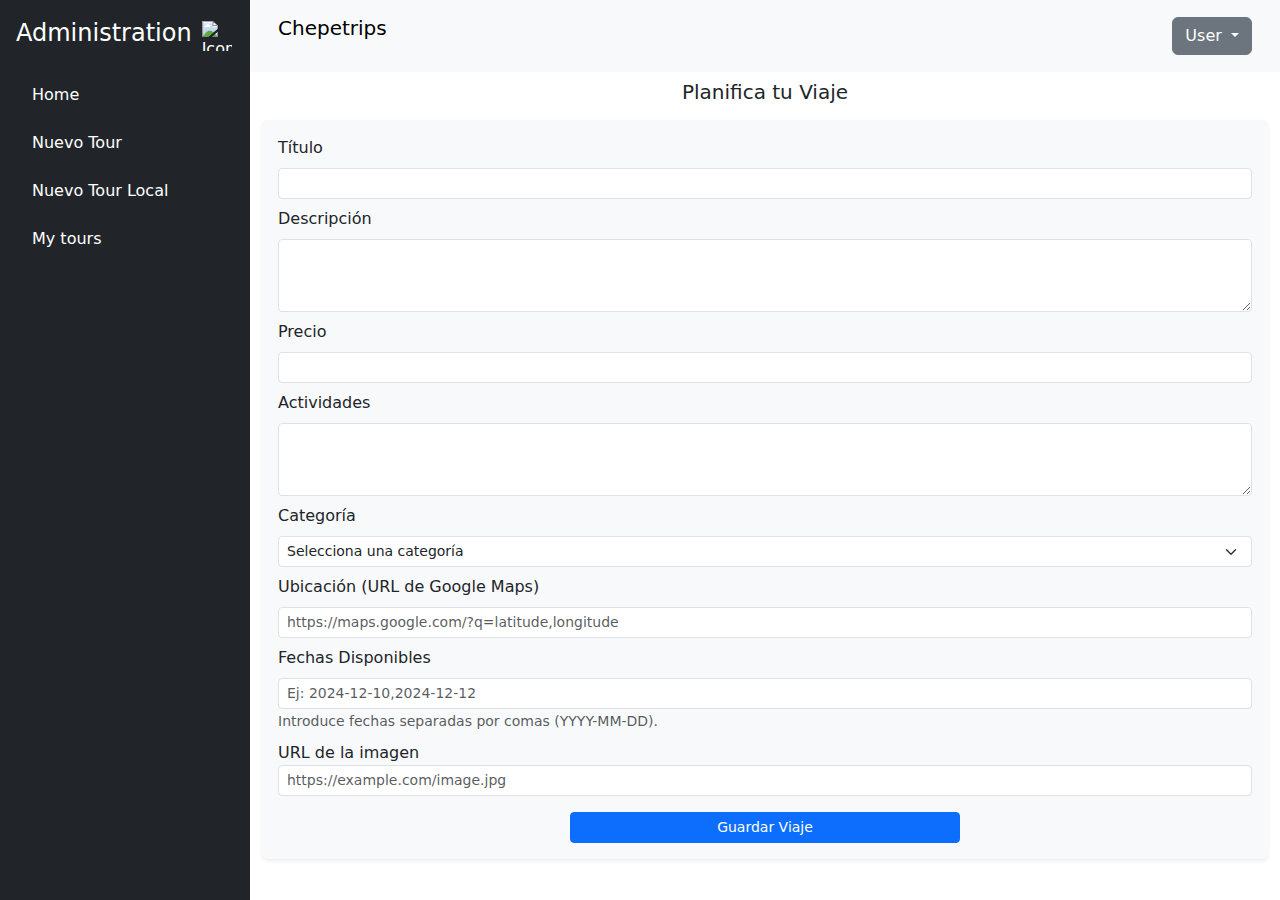
==== Admin/adminDestination.html @ 812adbb2 "admin" ====
<!DOCTYPE html>
<html lang="en">

<head>
    <meta charset="UTF-8">
    <meta name="viewport" content="width=device-width, initial-scale=1.0">
    <link rel="icon" type="image/png" href="/icon.png">
    <title>Chepe trips</title>
    <link href="https://cdn.jsdelivr.net/npm/bootstrap@5.3.0-alpha1/dist/css/bootstrap.min.css" rel="stylesheet">
</head>

<body>
    <div class="d-flex">
        <!-- Sidebar -->
        <div class="bg-dark text-white p-3" style="width: 250px; height: 100vh;">
            <div class="d-flex align-items-center mb-4">
                <h4 class="mb-0">Administration</h4>
                <img src="/icon.png" alt="Icon" style="width: 30px; height: 30px; margin-top:5px; margin-left:10px;" class="me-2">
            </div>
            <ul class="nav flex-column">
                <li class="nav-item mb-2">
                    <a href="/Admin/homeAdmin.html" class="nav-link text-white">Home</a>
                </li>
                <li class="nav-item mb-2">
                    <a href="/Admin/adminDestination.html" class="nav-link text-white">Nuevo Tour</a>
                </li>
                <li class="nav-item mb-2">
                    <a href="/Admin/adminEventLocal.html" class="nav-link text-white">Nuevo Tour Local</a>
                </li>
                <li class="nav-item mb-2">
                    <a href="/Admin/adminTours.html" class="nav-link text-white">My tours</a>
                </li>
            </ul>
        </div>
        <!-- Main content -->
        <div class="flex-grow-1">
            <!-- Navbar -->
            <nav class="navbar navbar-expand-lg navbar-light bg-light px-3">
                <div class="container-fluid">
                    <p class="navbar-brand">Chepetrips</p>
                    <div class="dropdown ms-auto">
                        <button class="btn btn-secondary dropdown-toggle" type="button" id="dropdownUser" data-bs-toggle="dropdown" aria-expanded="false">
                            <i class="bi bi-person-circle"></i> <span id="user-display-name">User</span>
                        </button>
                        <ul class="dropdown-menu dropdown-menu-end" aria-labelledby="dropdownUser">
                            <li><a class="dropdown-item" href="#">Settings</a></li>
                            <li><a class="dropdown-item" href="#">Profile</a></li>
                            <li><hr class="dropdown-divider"></li>
                            <li><button class="dropdown-item" id="logout-btn">Log Out</button></li>
                        </ul>
                    </div>                    
                </div>
            </nav>

            <!-- Content -->
            <div class="container py-2">
                <h1 class="text-center mb-3 fs-5">Planifica tu Viaje</h1>

                <form id="viajeForm" class="bg-light p-3 rounded shadow-sm">
                    <div class="mb-2">
                        <label for="titulo" class="form-label fs-6">Título</label>
                        <input type="text" id="titulo" name="titulo" class="form-control form-control-sm" required>
                    </div>

                    <div class="mb-2">
                        <label for="descripcion" class="form-label fs-6">Descripción</label>
                        <textarea id="descripcion" name="descripcion" class="form-control form-control-sm" rows="3"
                            required></textarea>
                    </div>

                    <div class="mb-2">
                        <label for="precio" class="form-label fs-6">Precio</label>
                        <input type="number" id="precio" name="precio" class="form-control form-control-sm" required>
                    </div>

                    <div class="mb-2">
                        <label for="actividades" class="form-label fs-6">Actividades</label>
                        <textarea id="actividades" name="actividades" class="form-control form-control-sm" rows="3"
                            required></textarea>
                    </div>

                    <div class="mb-2">
                        <label for="categoria" class="form-label fs-6">Categoría</label>
                        <select id="categoria" name="categoria" class="form-select form-select-sm" required>
                            <option value="" disabled selected>Selecciona una categoría</option>
                            <option value="Museo">Museo</option>
                            <option value="Arte">Arte</option>
                            <option value="Cine">Cine</option>
                            <option value="Comida">Comida</option>
                            <option value="Cultura tica">Cultura tica</option>
                            <option value="Teatro">Teatro</option>
                            <option value="Tour">Tour</option>
                            <option value="Descuento">Descuento</option>
                            <option value="Destino">Destino <small>Si selecciona esta ocpcion solo saldra en la pagina de destino</small></option>
                        </select>
                    </div>

                    <div class="mb-2">
                        <label for="ubicacion" class="form-label fs-6">Ubicación (URL de Google Maps)</label>
                        <input type="url" id="ubicacion" name="ubicacion" class="form-control form-control-sm" placeholder="https://maps.google.com/?q=latitude,longitude" required>
                    </div>
                    
                    <div class="mb-2">
                        <label for="fechasDisponibles" class="form-label fs-6">Fechas Disponibles</label>
                        <input type="text" id="fechasDisponibles" name="fechasDisponibles" class="form-control form-control-sm" placeholder="Ej: 2024-12-10,2024-12-12" required>
                        <small class="text-muted">Introduce fechas separadas por comas (YYYY-MM-DD).</small>
                    </div>
                    

                    <div class="mb-2">
                        <label for="imagenUrl" class="fs-6">URL de la imagen</label>
                        <input type="url" name="imagenUrl" class="form-control form-control-sm"
                            placeholder="https://example.com/image.jpg" required>
                    </div>

                    <div class="text-center mt-3">
                        <button type="submit" class="btn btn-primary btn-sm" style="width: 40%;">Guardar Viaje</button>
                    </div>
                </form>
            </div>


        </div>
    </div>


    <!-- Scripts de Bootstrap -->
    <script src="https://cdn.jsdelivr.net/npm/bootstrap@5.3.0-alpha1/dist/js/bootstrap.bundle.min.js"></script>
    <script src="https://www.gstatic.com/firebasejs/9.19.1/firebase-app-compat.js"></script>
    <script src="https://www.gstatic.com/firebasejs/9.19.1/firebase-firestore-compat.js"></script>
    <script type="module" src="/Admin/adminScript.js" defer></script>
    <script type="module" src="/Admin/adminLogin.js"></script>
</body>

</html>
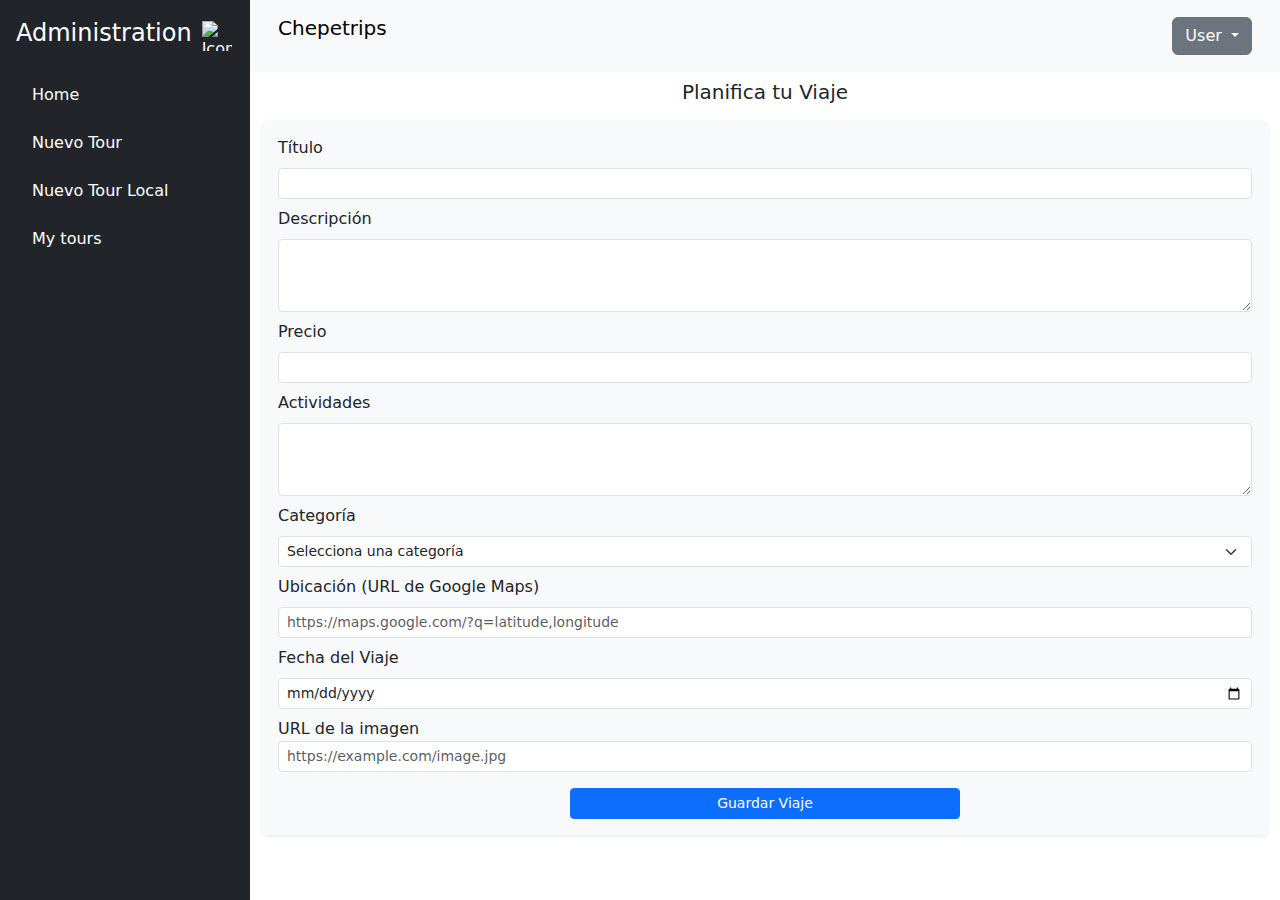
==== commit 3a4e60a1: "evente detail ajustado" ====
--- a/Admin/adminDestination.html
+++ b/Admin/adminDestination.html
@@ -101,10 +101,11 @@
                     </div>
                     
                     <div class="mb-2">
-                        <label for="fechasDisponibles" class="form-label fs-6">Fechas Disponibles</label>
-                        <input type="text" id="fechasDisponibles" name="fechasDisponibles" class="form-control form-control-sm" placeholder="Ej: 2024-12-10,2024-12-12" required>
-                        <small class="text-muted">Introduce fechas separadas por comas (YYYY-MM-DD).</small>
+                        <label for="fecha" class="form-label fs-6">Fecha del Viaje</label>
+                        <input type="date" id="fechasDisponibles" name="fechasDisponibles" class="form-control form-control-sm" required>
                     </div>
+
+                    
                     
 
                     <div class="mb-2">
@@ -124,6 +125,7 @@
     </div>
 
 
+    <script src="https://cdn.jsdelivr.net/npm/sweetalert2@11"></script>
     <!-- Scripts de Bootstrap -->
     <script src="https://cdn.jsdelivr.net/npm/bootstrap@5.3.0-alpha1/dist/js/bootstrap.bundle.min.js"></script>
     <script src="https://www.gstatic.com/firebasejs/9.19.1/firebase-app-compat.js"></script>
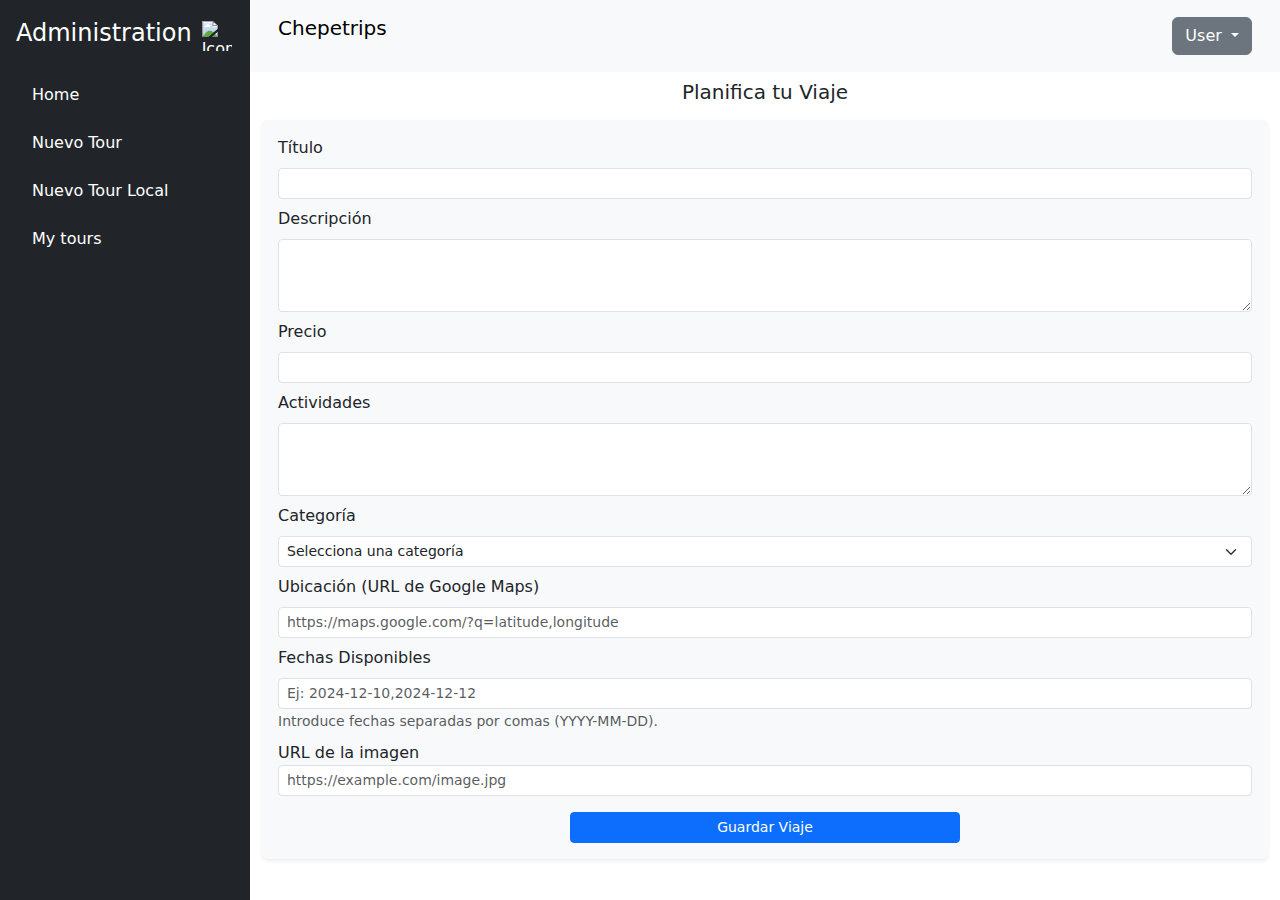
==== commit e00ba11d: "Revert "Merge branch 'main' of https://github.com/Davidcm2803/web_project"" ====
--- a/Admin/adminDestination.html
+++ b/Admin/adminDestination.html
@@ -101,11 +101,10 @@
                     </div>
                     
                     <div class="mb-2">
-                        <label for="fecha" class="form-label fs-6">Fecha del Viaje</label>
-                        <input type="date" id="fechasDisponibles" name="fechasDisponibles" class="form-control form-control-sm" required>
+                        <label for="fechasDisponibles" class="form-label fs-6">Fechas Disponibles</label>
+                        <input type="text" id="fechasDisponibles" name="fechasDisponibles" class="form-control form-control-sm" placeholder="Ej: 2024-12-10,2024-12-12" required>
+                        <small class="text-muted">Introduce fechas separadas por comas (YYYY-MM-DD).</small>
                     </div>
-
-                    
                     
 
                     <div class="mb-2">
@@ -125,7 +124,6 @@
     </div>
 
 
-    <script src="https://cdn.jsdelivr.net/npm/sweetalert2@11"></script>
     <!-- Scripts de Bootstrap -->
     <script src="https://cdn.jsdelivr.net/npm/bootstrap@5.3.0-alpha1/dist/js/bootstrap.bundle.min.js"></script>
     <script src="https://www.gstatic.com/firebasejs/9.19.1/firebase-app-compat.js"></script>
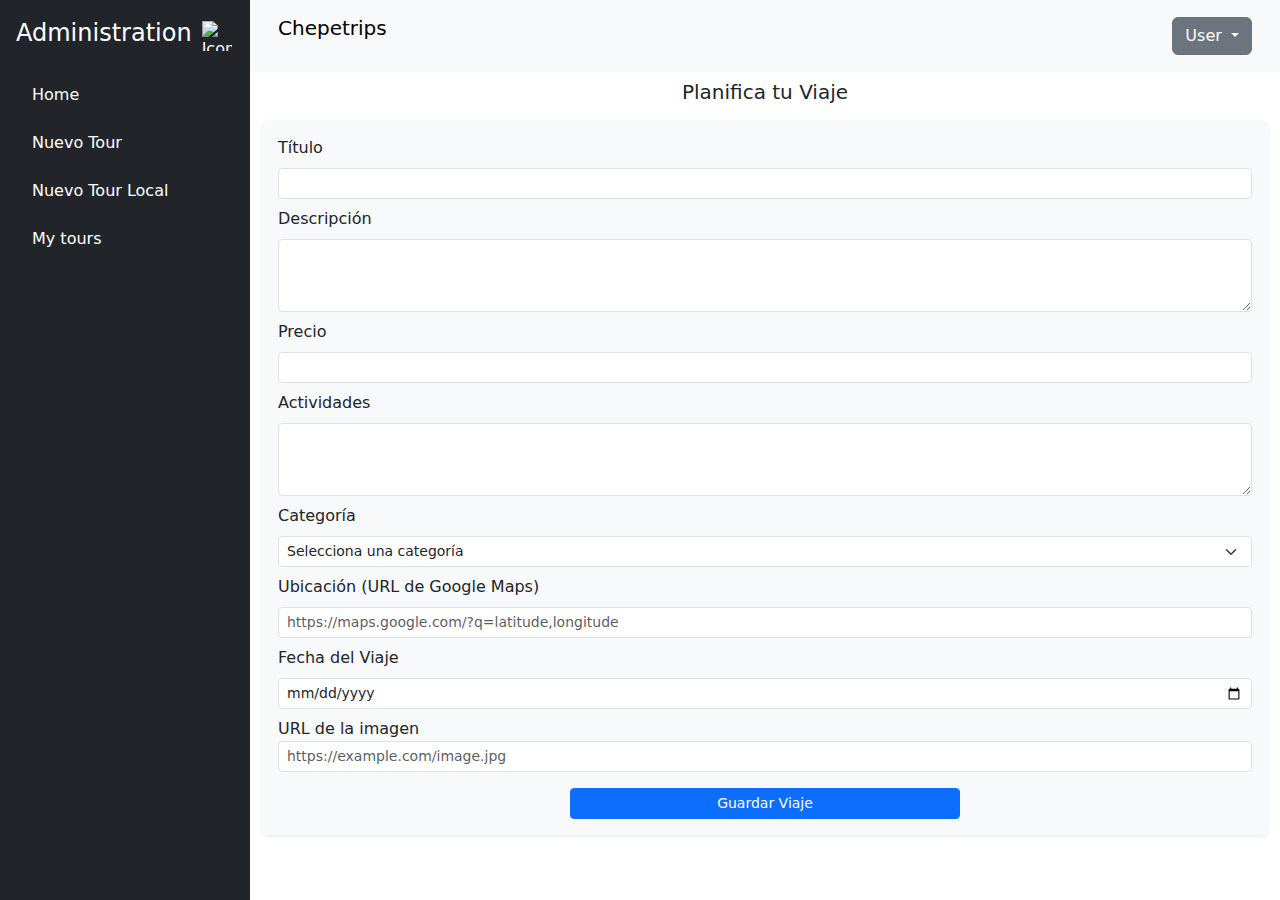
==== commit 00419aac: "Merge branch 'MemeAlerts' of https://github.com/Davidcm2803/web_project into MemeAlerts" ====
--- a/Admin/adminDestination.html
+++ b/Admin/adminDestination.html
@@ -101,10 +101,11 @@
                     </div>
                     
                     <div class="mb-2">
-                        <label for="fechasDisponibles" class="form-label fs-6">Fechas Disponibles</label>
-                        <input type="text" id="fechasDisponibles" name="fechasDisponibles" class="form-control form-control-sm" placeholder="Ej: 2024-12-10,2024-12-12" required>
-                        <small class="text-muted">Introduce fechas separadas por comas (YYYY-MM-DD).</small>
+                        <label for="fecha" class="form-label fs-6">Fecha del Viaje</label>
+                        <input type="date" id="fechasDisponibles" name="fechasDisponibles" class="form-control form-control-sm" required>
                     </div>
+
+                    
                     
 
                     <div class="mb-2">
@@ -124,6 +125,7 @@
     </div>
 
 
+    <script src="https://cdn.jsdelivr.net/npm/sweetalert2@11"></script>
     <!-- Scripts de Bootstrap -->
     <script src="https://cdn.jsdelivr.net/npm/bootstrap@5.3.0-alpha1/dist/js/bootstrap.bundle.min.js"></script>
     <script src="https://www.gstatic.com/firebasejs/9.19.1/firebase-app-compat.js"></script>
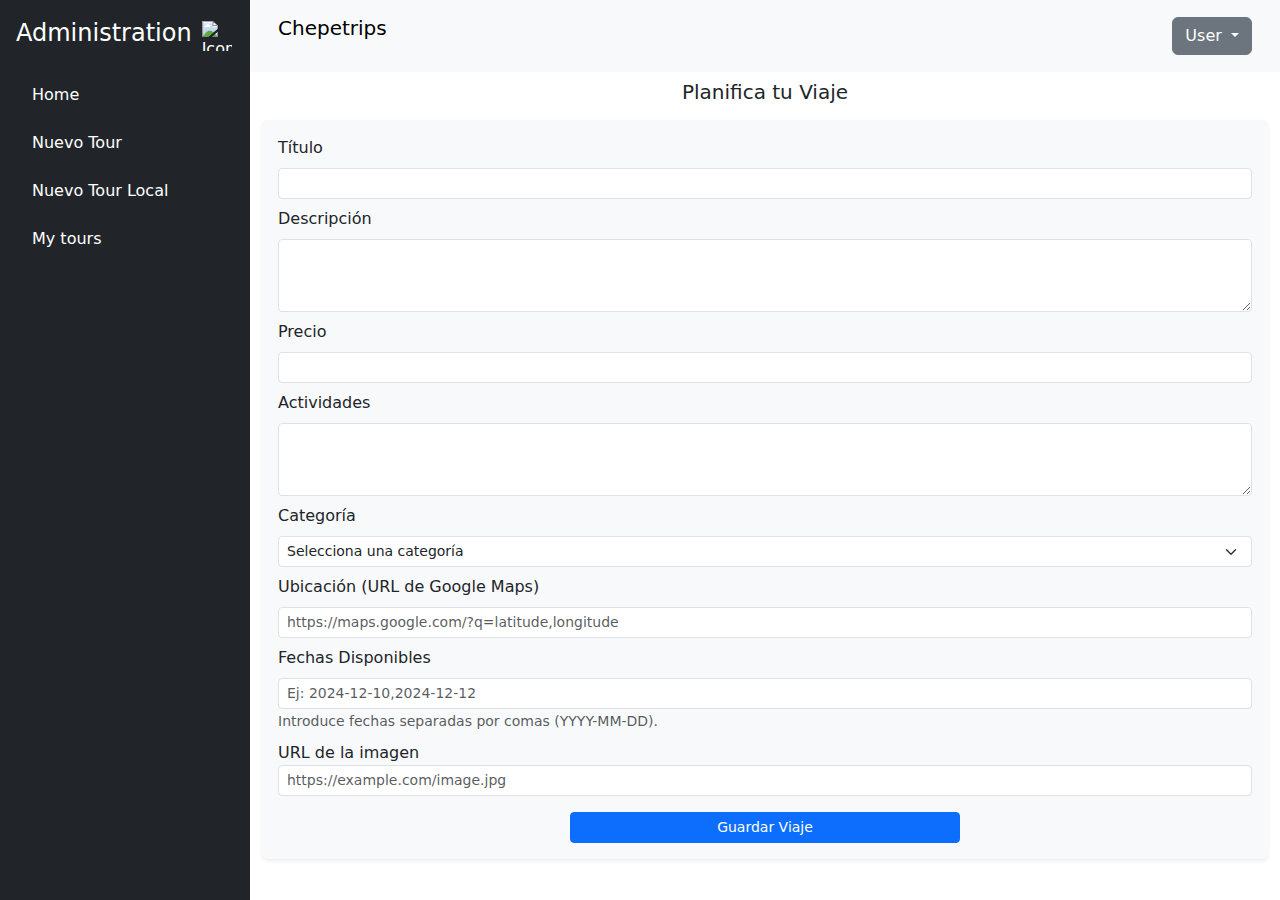
==== commit 939024a2: "Merge branch 'main' into MemeAlerts" ====
--- a/Admin/adminDestination.html
+++ b/Admin/adminDestination.html
@@ -101,11 +101,10 @@
                     </div>
                     
                     <div class="mb-2">
-                        <label for="fecha" class="form-label fs-6">Fecha del Viaje</label>
-                        <input type="date" id="fechasDisponibles" name="fechasDisponibles" class="form-control form-control-sm" required>
+                        <label for="fechasDisponibles" class="form-label fs-6">Fechas Disponibles</label>
+                        <input type="text" id="fechasDisponibles" name="fechasDisponibles" class="form-control form-control-sm" placeholder="Ej: 2024-12-10,2024-12-12" required>
+                        <small class="text-muted">Introduce fechas separadas por comas (YYYY-MM-DD).</small>
                     </div>
-
-                    
                     
 
                     <div class="mb-2">
@@ -125,7 +124,6 @@
     </div>
 
 
-    <script src="https://cdn.jsdelivr.net/npm/sweetalert2@11"></script>
     <!-- Scripts de Bootstrap -->
     <script src="https://cdn.jsdelivr.net/npm/bootstrap@5.3.0-alpha1/dist/js/bootstrap.bundle.min.js"></script>
     <script src="https://www.gstatic.com/firebasejs/9.19.1/firebase-app-compat.js"></script>
